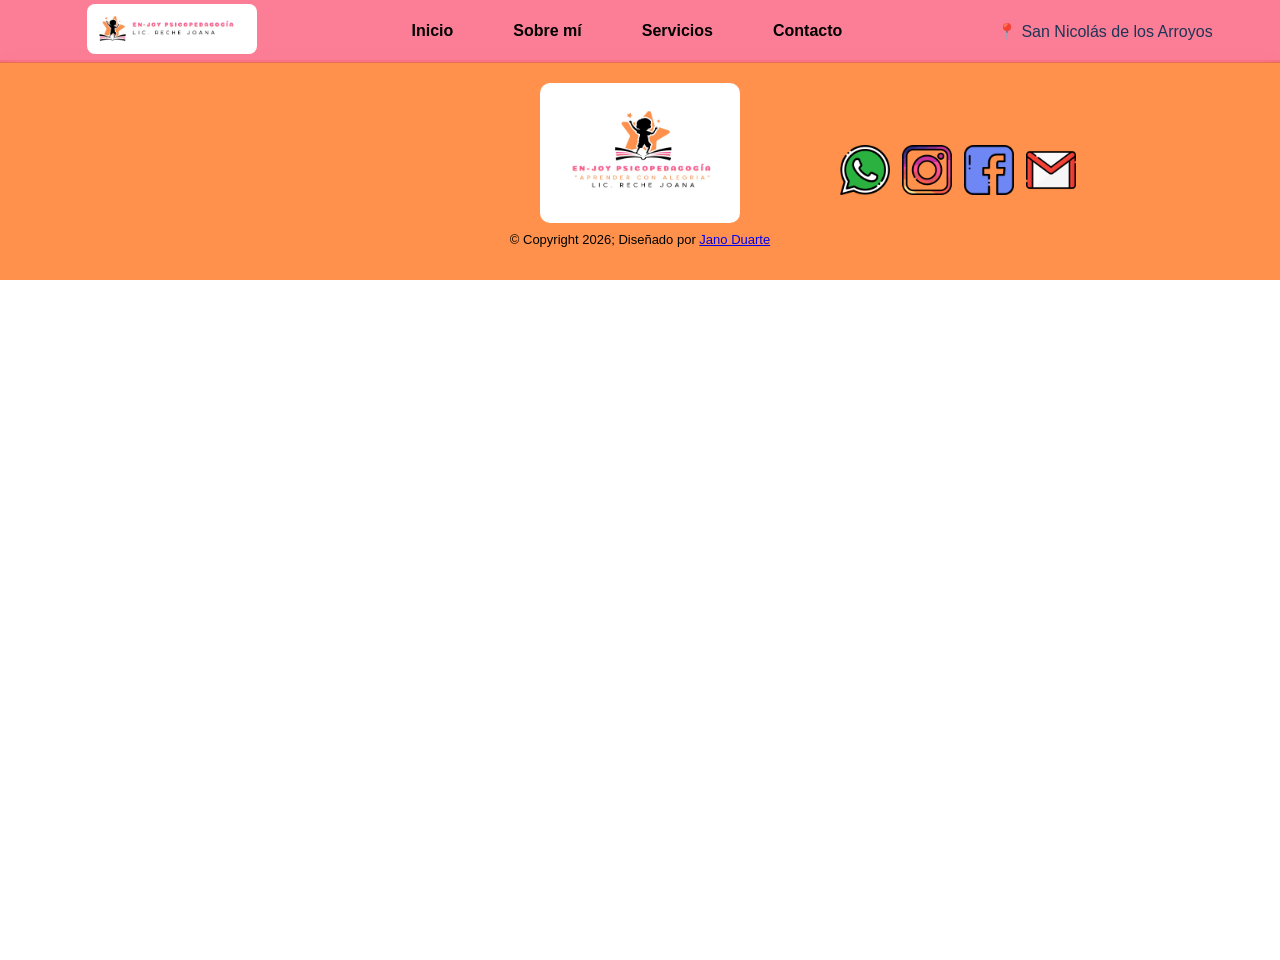
==== about.html @ 88e11296 "estructura y pagina de inicio" ====
<!doctype html>
<html lang="en">
  <head>
    <meta charset="UTF-8" />
    <meta name="viewport" content="width=device-width, initial-scale=1.0" />
    <title>En-Joy Psicopedagogía</title>
    <link rel="stylesheet" href="/css/style.css" />
  </head>
  <body>
    <header>
      <nav class="navbar">
        <!-- IZQUIERDA -->
        <div class="navbar-logo">
          <img src="images/logo-header.jpg.crdownload" alt="Logo" />
        </div>

        <!-- CENTRO -->
        <ul class="navbar-menu">
          <li><a href="index.html">Inicio</a></li>
          <li><a href="about.html">Sobre mí</a></li>
          <li><a href="services.html">Servicios</a></li>
          <li><a href="contact.html">Contacto</a></li>
        </ul>

        <!-- DERECHA -->
        <div class="navbar-ubicacion">
          <a href="https://maps.app.goo.gl/JUxe1CkRGrEfWtMj9"
            >📍 San Nicolás de los Arroyos</a
          >
        </div>
      </nav>
    </header>



        <!-- Pie de pagina  -->
    <footer>
      <section class="footer-content">
        <!-- Izquierda -->
        <div class="inst-ubicacion">
          <p></p>
          <iframe
            src="https://www.google.com/maps/embed?pb=!1m18!1m12!1m3!1d3333.2762007799124!2d-60.22786432458924!3d-33.33773329174793!2m3!1f0!2f0!3f0!3m2!1i1024!2i768!4f13.1!3m3!1m2!1s0x95b767907cea186f%3A0x920a6596abdf4711!2sObligado%2034%2C%20B2900%20San%20Nicol%C3%A1s%20de%20Los%20Arroyos%2C%20Provincia%20de%20Buenos%20Aires!5e0!3m2!1ses-419!2sar!4v1775142646479!5m2!1ses-419!2sar"
            style="border: 0"
            allowfullscreen=""
            loading="lazy"
            referrerpolicy="no-referrer-when-downgrade"
          ></iframe>
        </div>

        <!-- Centro -->
        <div class="derechos">
          <img
            src="images/logo-footer.jpg"
            alt="Logo enjoy psicopedagogia con frase"
          />
          <p>
            © Copyright 2026; Diseñado por
            <a href="https://github.com/JanoND2499">Jano Duarte</a>
          </p>
        </div>

        <!-- Derecha -->
        <div>
          <ul class="contact">
            <li>
              <a href=""
                ><img src="images/icons/whatsapp.png" alt="Icono de Whatsapp"
              /></a>
            </li>
            <li>
              <a href=""
                ><img src="images/icons/instagram.png" alt="Icono de Instagram"
              /></a>
            </li>
            <li>
              <a href=""
                ><img src="images/icons/facebook.png" alt="Icono de Facebook"
              /></a>
            </li>
            <li>
              <a href=""
                ><img src="images/icons/gmail.png" alt="Icono de gmaik"
              /></a>
            </li>
          </ul>
        </div>
      </section>
    </footer>
  </body>
</html>
---- css/style.css ----
body {
  margin: 0;
  font-family: Arial, sans-serif;
  padding-top: 60px; /* 🔥 altura del navbar aprox */
}

html,
body {
  height: 100%;
}

/*empuja el footer abajo */
footer {
  margin-top: auto;  
}

/* BARRA DE NAVEGACION */
.navbar {
  display: flex;
  justify-content: space-around; /* separa izquierda-centro-derecha */
  align-items: center;
  padding: 4px 10px;
  background-color: rgba(251, 104, 132, 0.85);
  backdrop-filter: blur(10px);
  position: fixed;/* lo fija en pantalla */
  top: 0;
  left: 0;
  width: 100%;
  z-index: 1000; /* se asegura que esté por encima de todo */
}

/* LOGO */
.navbar-logo img {
  height: 50px;
  border-radius: 8px;
}

/* MENÚ CENTRO */
.navbar-menu {
  list-style: none;
  display: flex;
  gap: 60px; /* espacio entre items */
  padding: 0;
  margin: 0;
}

.navbar-menu a {
  text-decoration: none;
  color: black;
  font-weight: 600;
  position: relative;
  transition: 0.3;
}

/* EFECTO HOVER */
.navbar-menu a::after {
  content: "";
  position: absolute;
  width: 0%;
  height: 2px;
  background-color: white;
  bottom: -5px;
  left: 0;
  transition: 0.3s;
}

.navbar-menu a:hover {
  color: white;
}

.navbar-menu a:hover::after {
  width: 100%;
}

/* DERECHA */
.navbar-ubicacion {
  font-size: 16px;
}

.navbar-ubicacion a {
  text-decoration: none;
  color: #1d3557;
}

.inicio {
  display: flex;
  align-items: center;
  justify-content: center;
  gap: 60px;
  padding: 100px 60px;
  background: linear-gradient(135deg, #f965bb, #f8a5c2);
}

/* IMAGEN IZQUIERDA */
.inicio img {
  width: 350px;
  height: 350px;
  object-fit: cover;
  border-radius: 50%;
  box-shadow: 0 10px 25px rgba(0,0,0,0.2);
}

/* CONTENIDO DERECHA */
.inicio-contenido {
  max-width: 500px;
  display: flex;
  flex-direction: column;
}

/* TEXTO */
.inicio h1 {
  font-size: 42px;
  margin-bottom: 10px;
  color: #1d3557;
}

.inicio p {
  font-size: 18px;
  margin-bottom: 25px;
  color: #333;
}

/* BOTONES */
.botones {
  display: flex;
  gap: 15px;
}

.boton {
  background-color: #457b9d;
  color: white;
  padding: 12px 25px;
  text-decoration: none;
  border-radius: 30px;
  font-weight: bold;
  transition: 0.3s;
}

.boton:hover {
  background-color: #1d3557;
  transform: scale(1.05);
}

/* BANNER */
.main-banner {
  width: 100%;
  height: 80vh;
  background: linear-gradient(135deg, #a8dadc, #f1faee);
  display: flex;
  justify-content: center;
  align-items: center;
}

.main-banner img {
  width: 80%;
  height: 95%;
  border-radius: 20px;
}

/* FOOTER */
footer {
  background-color: #ff914c;
  border-top: 3px solid #e76f51;
}

/* CONTENEDOR */
.footer-content {
  display: grid;
  grid-template-columns: 1fr 1fr 1fr; /* 3 columnas iguales */
  align-items: center;
  padding: 20px;
  max-width: 1200px;
  margin: auto; /* centra todo el footer */
}

/* IZQUIERDA */
.inst-ubicacion {
  justify-self: start;
  text-align: left;
}

.inst-ubicacion iframe {
  width: 300px;
  height: 140px;
  border-radius: 10px;
}

/* CENTRO */
.derechos {
  justify-self: center;
  text-align: center;
}

.derechos img {
  width: 200px;
  height: 140px;
  border-radius: 10px;
}

.derechos p {
  font-size: 13px;
  margin-top: 5px;
}

/* DERECHA */
.contact {
  justify-self: end;
  display: flex;
  gap: 12px;
  list-style: none;
  padding: 0;
  margin: 0;
}

.contact img {
  width: 50px;
  height: 50px;
  transition:
    transform 0.3s,
    opacity 0.3s;
  cursor: pointer;
}

/* EFECTO HOVER */
.contact img:hover {
  transform: scale(1.15);
  opacity: 0.8;
}
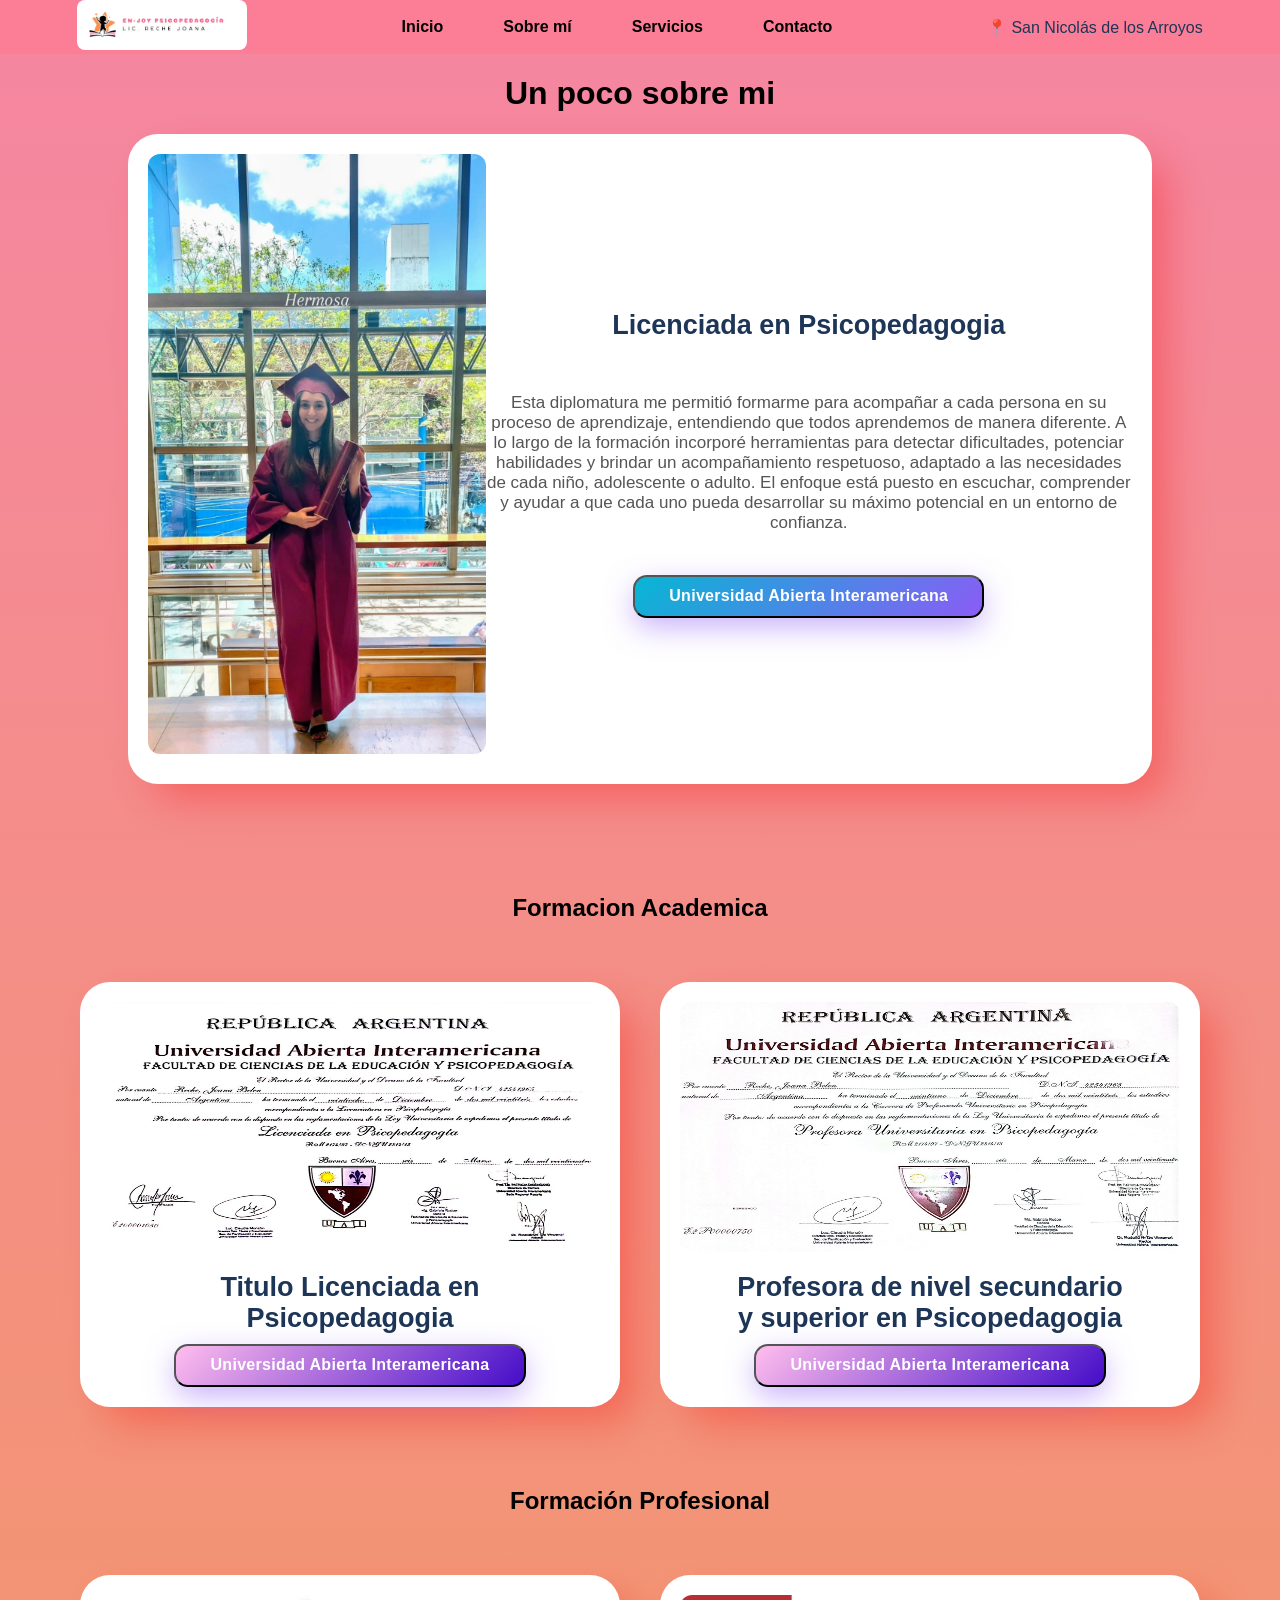
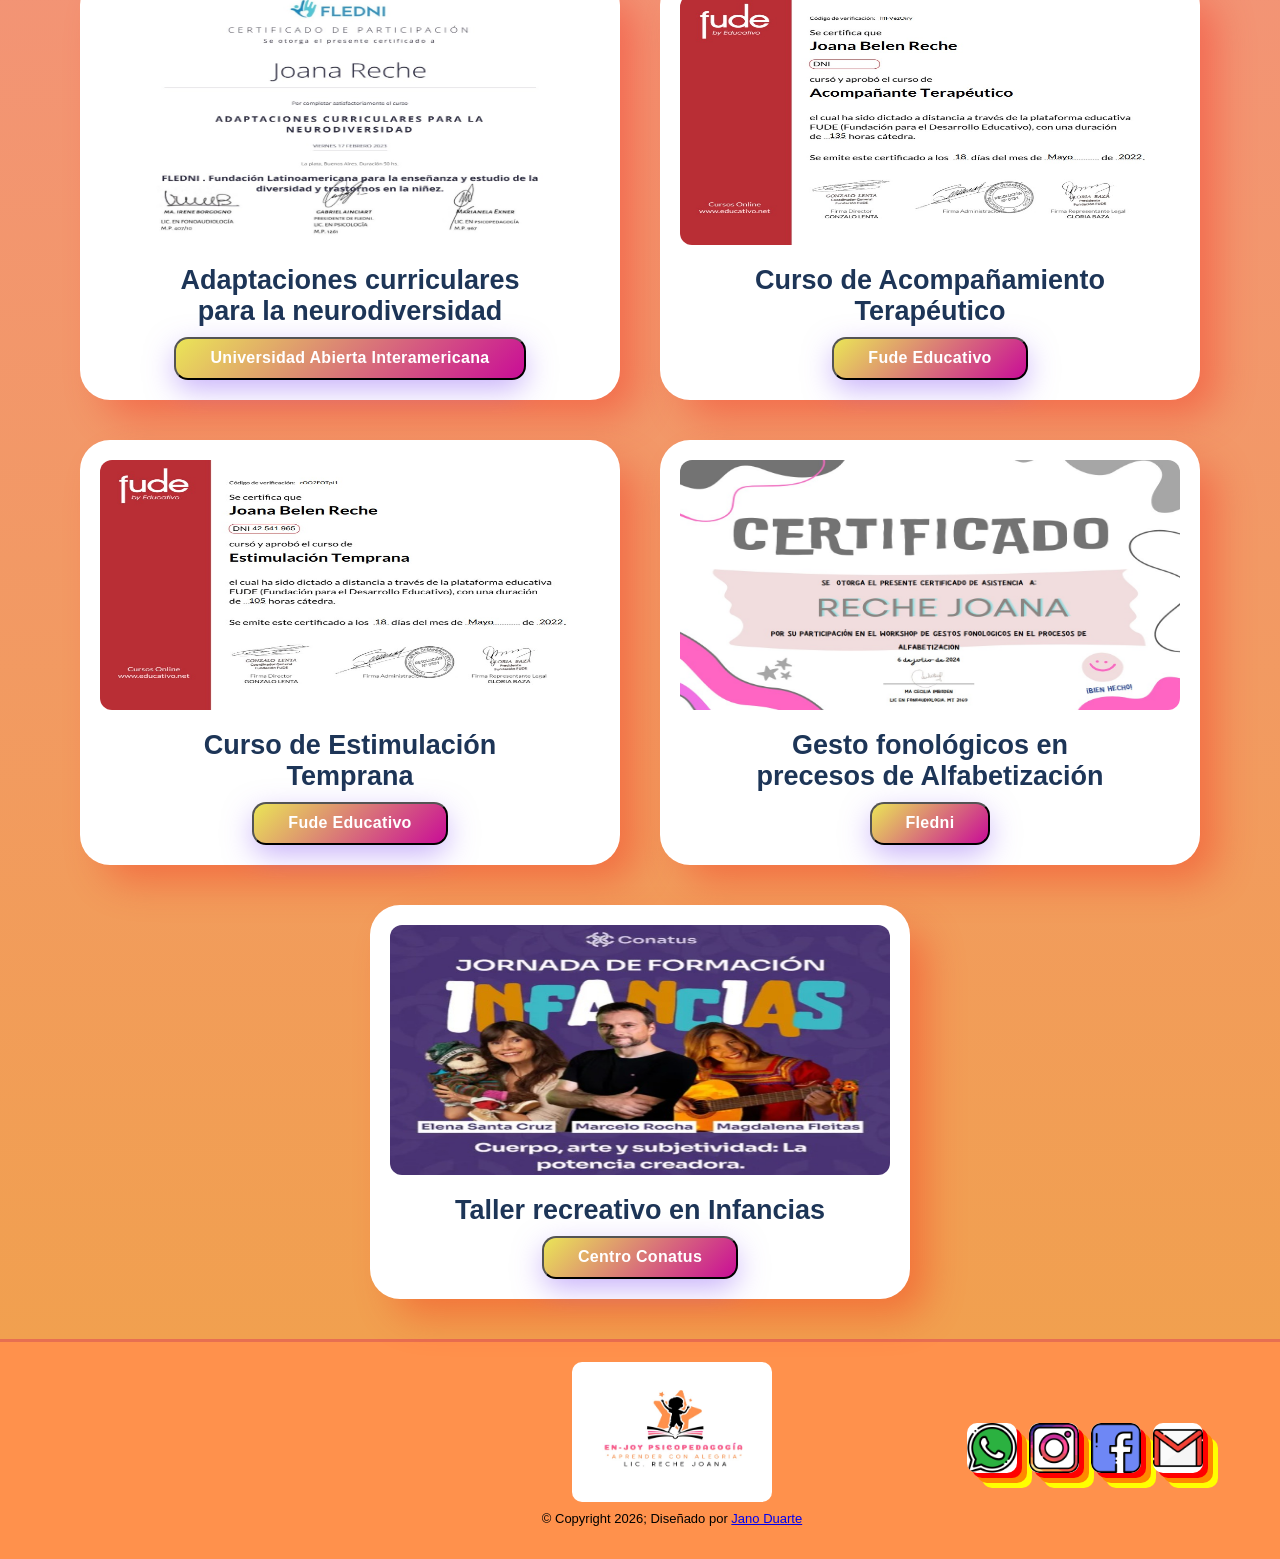
==== commit abf512c7: "contact" ====
--- a/about.html
+++ b/about.html
@@ -4,7 +4,7 @@
     <meta charset="UTF-8" />
     <meta name="viewport" content="width=device-width, initial-scale=1.0" />
     <title>En-Joy Psicopedagogía</title>
-    <link rel="stylesheet" href="/css/style.css" />
+    <link rel="stylesheet" href="/css/style_general.css" />
   </head>
   <body>
     <header>
@@ -31,9 +31,139 @@
       </nav>
     </header>
 
-
-
-        <!-- Pie de pagina  -->
+    <main class="about_main">
+      <h1>Un poco sobre mi</h1>
+      <section class="card_principal">
+        <div class="card">
+          <img
+            src="images/about/graduacion.jpeg"
+            alt=""
+            class="img_principal"
+          />
+          <div class="card_texto">
+            <h3>Licenciada en Psicopedagogia</h3>
+            <p>
+              Esta diplomatura me permitió formarme para acompañar a cada
+              persona en su proceso de aprendizaje, entendiendo que todos
+              aprendemos de manera diferente. A lo largo de la formación
+              incorporé herramientas para detectar dificultades, potenciar
+              habilidades y brindar un acompañamiento respetuoso, adaptado a las
+              necesidades de cada niño, adolescente o adulto. El enfoque está
+              puesto en escuchar, comprender y ayudar a que cada uno pueda
+              desarrollar su máximo potencial en un entorno de confianza.
+            </p>
+            <a href="https://uai.edu.ar/"
+              ><button class="button">
+                Universidad Abierta Interamericana
+              </button></a
+            >
+          </div>
+        </div>
+      </section>
+
+      <section class="formacion_section">
+        <h2>Formacion Academica</h2>
+        <div class="flex_cards">
+          <div class="card_formacion">
+            <img
+              src="images/about/titulo-psicopedagogia.jpeg"
+              alt=""
+              class="img_formacion"
+            />
+            <h3>Titulo Licenciada en Psicopedagogia</h3>
+            <a href="https://uai.edu.ar/"
+              ><button class="button button_academica">
+                Universidad Abierta Interamericana
+              </button></a
+            >
+          </div>
+          <div class="card_formacion">
+            <img
+              src="images/about/titulo-uai.jpeg"
+              alt=""
+              class="img_formacion"
+            />
+            <h3>Profesora de nivel secundario y superior en Psicopedagogia</h3>
+            <a href="https://uai.edu.ar/"
+              ><button class="button button_academica">
+                Universidad Abierta Interamericana
+              </button></a
+            >
+          </div>
+        </div>
+      </section>
+
+      <section class="formacion_section">
+        <h2>Formación Profesional</h2>
+        <div class="flex_cards">
+          <div class="card_formacion">
+            <img
+              src="images/about/neurodiversidad.jpeg"
+              alt=""
+              class="img_formacion"
+            />
+            <h3>Adaptaciones curriculares para la neurodiversidad</h3>
+            <a href="https://uai.edu.ar/"
+              ><button class="button button_formacion">
+                Universidad Abierta Interamericana
+              </button></a
+            >
+          </div>
+          <div class="card_formacion">
+            <img
+              src="images/about/acompañante-terapeutico.jpeg"
+              alt=""
+              class="img_formacion"
+            />
+            <h3>Curso de Acompañamiento Terapéutico</h3>
+            <a
+              href="https://www.educativo.net/landing/generica2022/GoogleArg/?utm_source=google&utm_medium=cpc&gad_source=1&gad_campaignid=21832823666&gclid=CjwKCAjw-dfOBhAjEiwAq0RwI4-jNdMipqpupTs8srH16nOO28mJAwYfKGEeiCRNPnh0ie3VV3_aShoCC_sQAvD_BwE"
+              ><button class="button button_formacion">Fude Educativo</button></a
+            >
+          </div>
+          <div class="card_formacion">
+            <img
+              src="images/about/estimulacion-temprana.jpeg"
+              alt=""
+              class="img_formacion"
+            />
+            <h3>Curso de Estimulación Temprana</h3>
+            <a
+              href="https://www.educativo.net/landing/generica2022/GoogleArg/?utm_source=google&utm_medium=cpc&gad_source=1&gad_campaignid=21832823666&gclid=CjwKCAjw-dfOBhAjEiwAq0RwI4-jNdMipqpupTs8srH16nOO28mJAwYfKGEeiCRNPnh0ie3VV3_aShoCC_sQAvD_BwE"
+              ><button class="button button_formacion">Fude Educativo</button></a
+            >
+          </div>
+          <div class="card_formacion">
+            <img
+              src="images/about/alfabetizacion.jpeg"
+              alt=""
+              class="img_formacion"
+            />
+            <h3>Gesto fonológicos en precesos de Alfabetización</h3>
+            <a href="https://fledni.org/"
+              ><button class="button button_formacion">
+                Fledni
+              </button></a
+            >
+          </div>
+          <div class="card_formacion">
+            <img
+              src="images/about/infancias.jpeg"
+              alt=""
+              class="img_formacion"
+            />
+            <h3>Taller recreativo en Infancias</h3>
+            <a href="https://www.instagram.com/centro_conatus/"
+              ><button class="button button_formacion">
+                Centro Conatus
+              </button></a
+            >
+          </div>
+        </div>
+      </section>
+    </main>
+
+    <!-- Pie de pagina  -->
     <footer>
       <section class="footer-content">
         <!-- Izquierda -->
@@ -88,4 +218,4 @@
       </section>
     </footer>
   </body>
-</html>+</html>
--- a/css/style_general.css
+++ b/css/style_general.css
@@ -0,0 +1,4 @@
+@import url(style_services.css);
+@import url(style.css);
+@import url(style-about.css);
+@import url(style_contact.css);
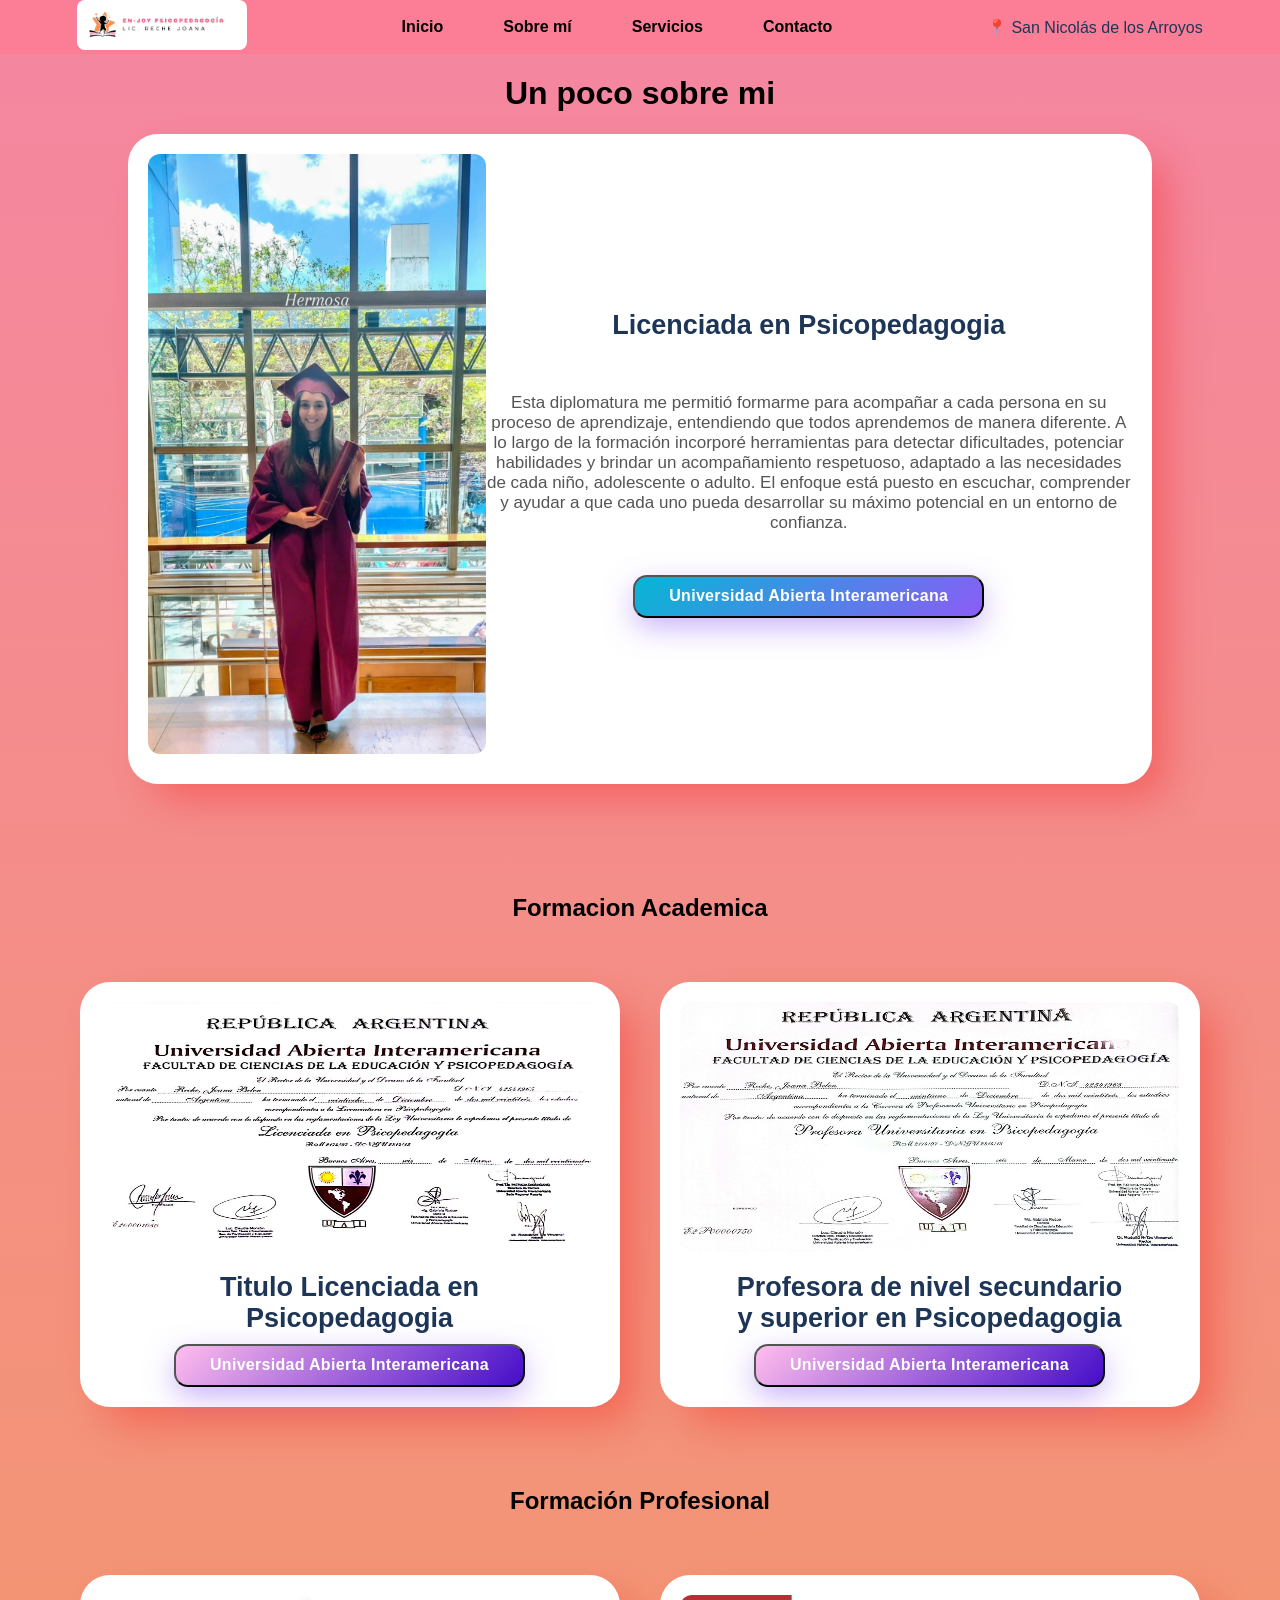
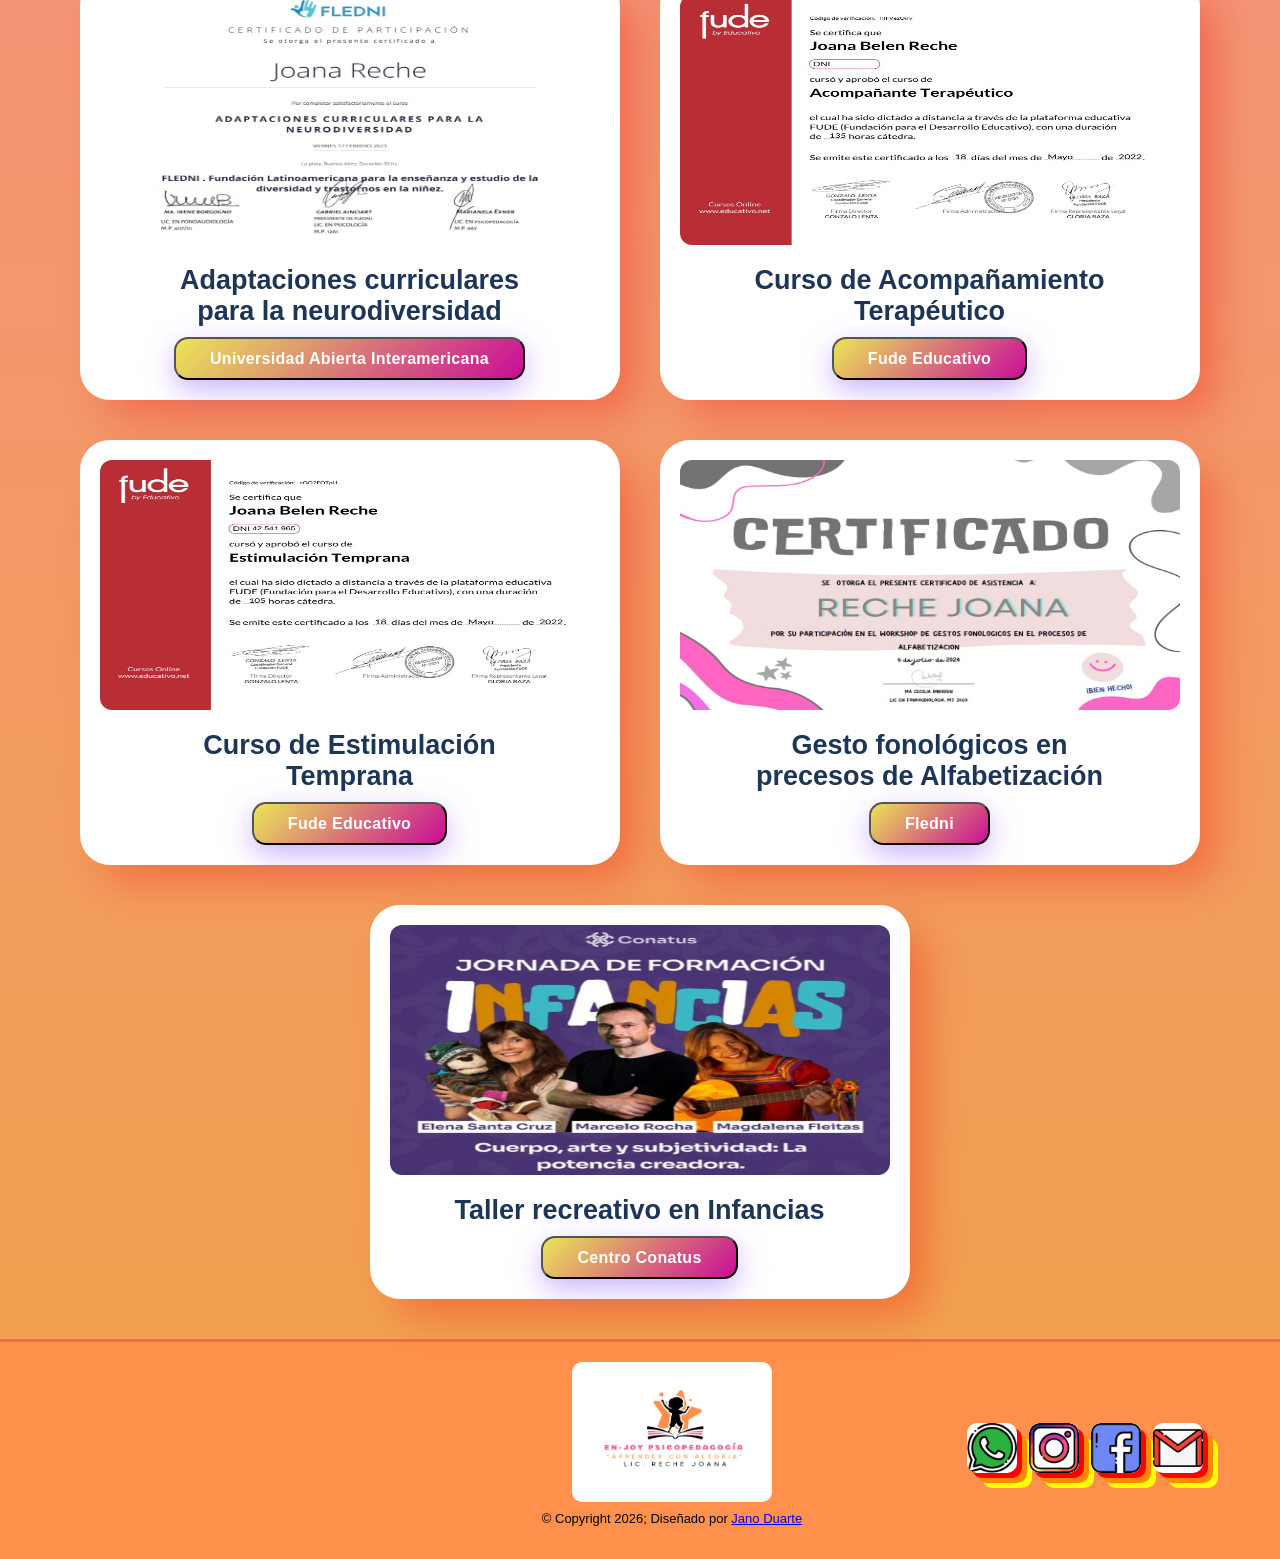
==== commit 102ff3d9: "Links-Footer" ====
--- a/about.html
+++ b/about.html
@@ -194,22 +194,22 @@
         <div>
           <ul class="contact">
             <li>
-              <a href=""
+              <a href="https://wa.me/3364206772"
                 ><img src="images/icons/whatsapp.png" alt="Icono de Whatsapp"
               /></a>
             </li>
             <li>
-              <a href=""
+              <a href="https://www.instagram.com/enjoypsicopedagogia/"
                 ><img src="images/icons/instagram.png" alt="Icono de Instagram"
               /></a>
             </li>
             <li>
-              <a href=""
+              <a href="https://www.facebook.com/profile.php?id=61575074511990"
                 ><img src="images/icons/facebook.png" alt="Icono de Facebook"
               /></a>
             </li>
             <li>
-              <a href=""
+              <a href="mailto:joyreche@gmail.com"
                 ><img src="images/icons/gmail.png" alt="Icono de gmaik"
               /></a>
             </li>
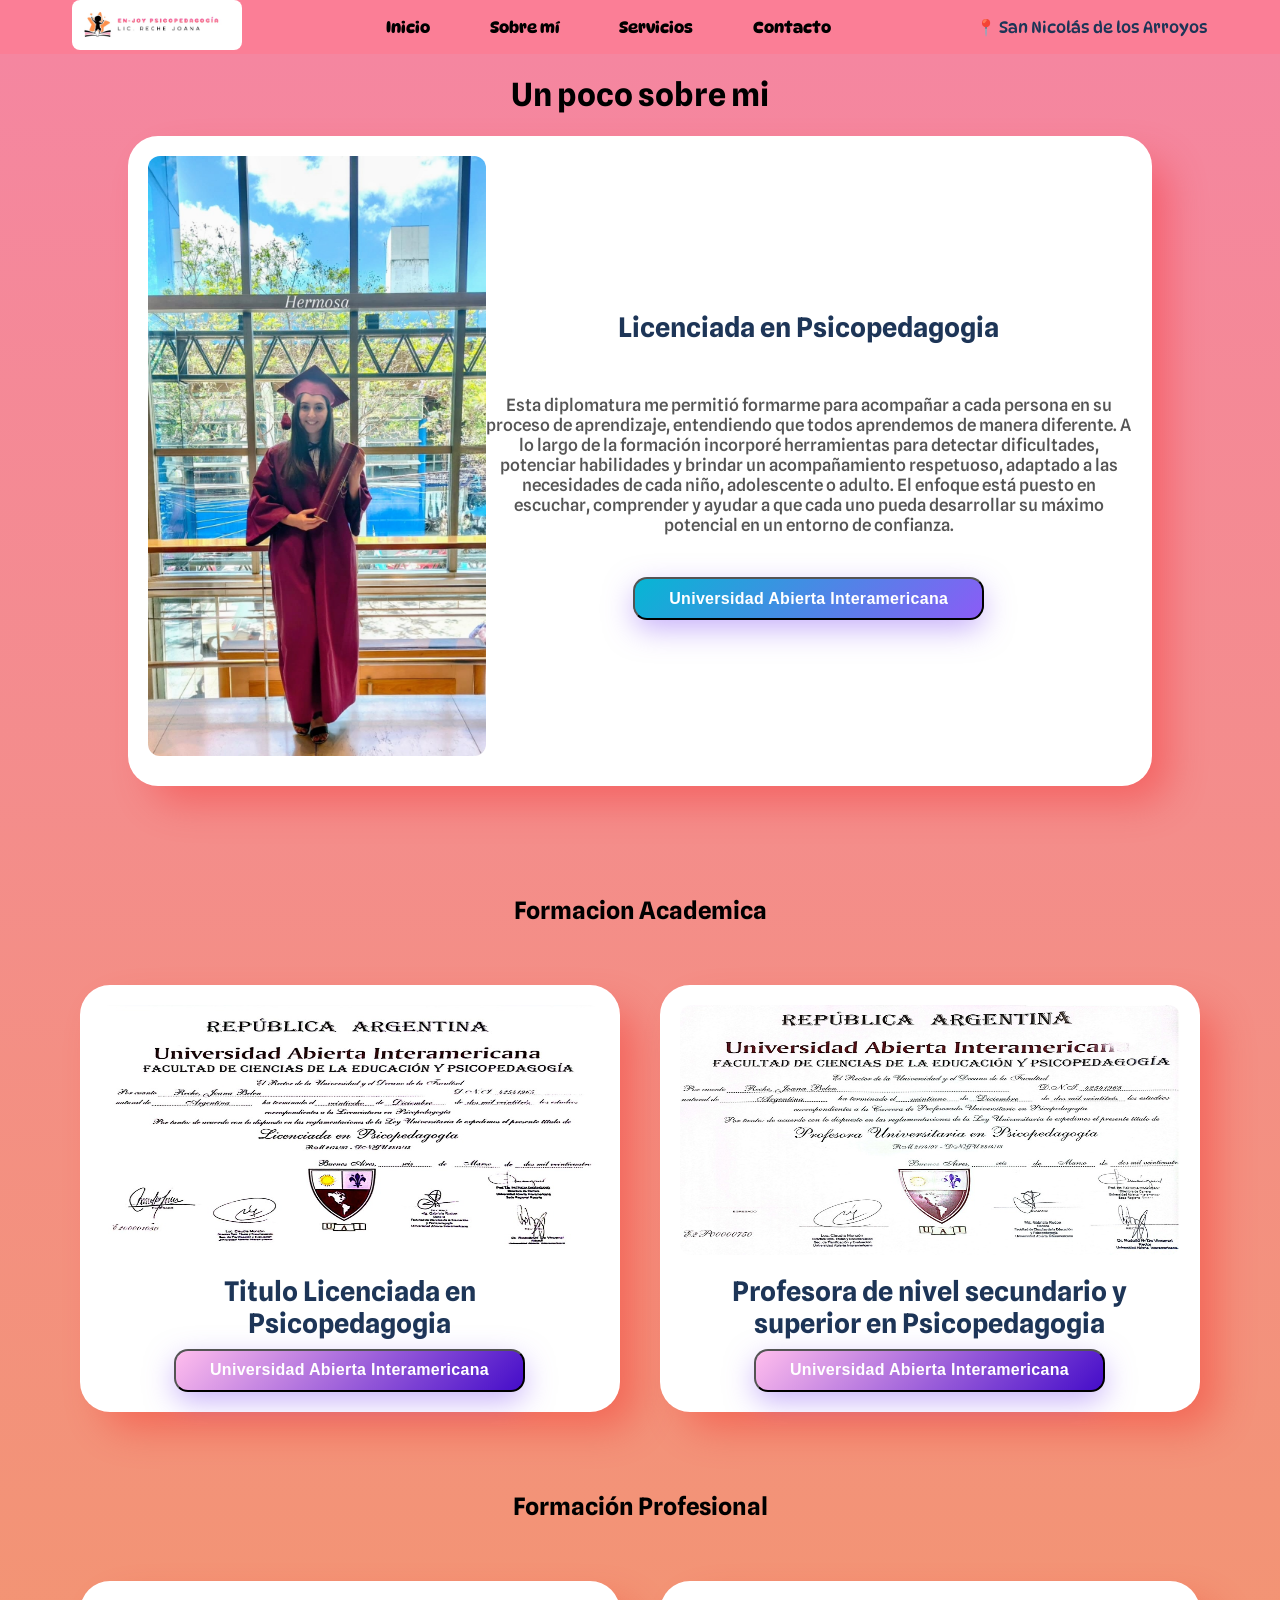
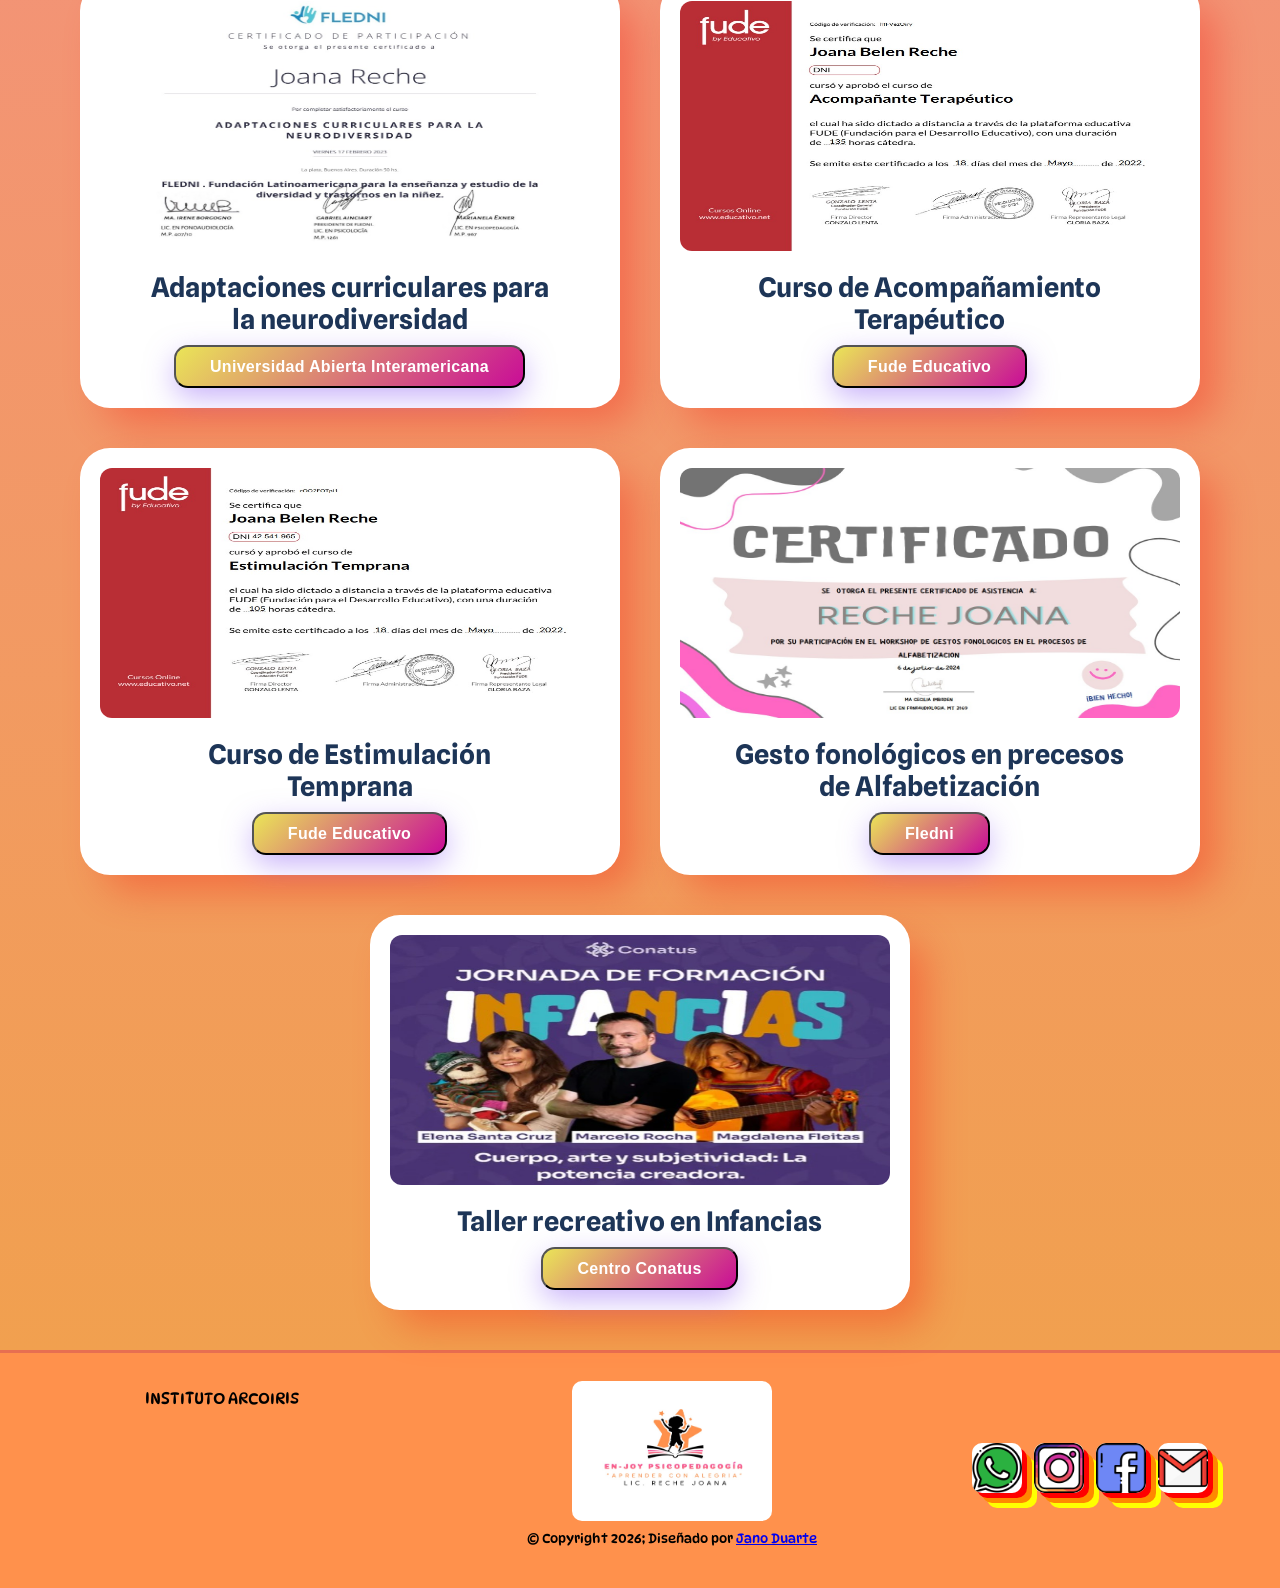
==== commit c200d989: "Fonts-header-footer-body" ====
--- a/about.html
+++ b/about.html
@@ -5,13 +5,27 @@
     <meta name="viewport" content="width=device-width, initial-scale=1.0" />
     <title>En-Joy Psicopedagogía</title>
     <link rel="stylesheet" href="/css/style_general.css" />
+    <link rel="preconnect" href="https://fonts.googleapis.com" />
+    <link rel="preconnect" href="https://fonts.gstatic.com" crossorigin />
+    <link
+      href="https://fonts.googleapis.com/css2?family=DynaPuff:wght@400..700&display=swap"
+      rel="stylesheet"
+    />
+    <link rel="preconnect" href="https://fonts.googleapis.com" />
+    <link rel="preconnect" href="https://fonts.gstatic.com" crossorigin />
+    <link
+      href="https://fonts.googleapis.com/css2?family=Spline+Sans:wght@300..700&display=swap"
+      rel="stylesheet"
+    />
   </head>
   <body>
     <header>
       <nav class="navbar">
         <!-- IZQUIERDA -->
         <div class="navbar-logo">
-          <img src="images/logo-header.jpg.crdownload" alt="Logo" />
+          <a href="index.html"
+            ><img src="images/logo-header.jpg.crdownload" alt="Logo"
+          /></a>
         </div>
 
         <!-- CENTRO -->
@@ -118,7 +132,9 @@
             <h3>Curso de Acompañamiento Terapéutico</h3>
             <a
               href="https://www.educativo.net/landing/generica2022/GoogleArg/?utm_source=google&utm_medium=cpc&gad_source=1&gad_campaignid=21832823666&gclid=CjwKCAjw-dfOBhAjEiwAq0RwI4-jNdMipqpupTs8srH16nOO28mJAwYfKGEeiCRNPnh0ie3VV3_aShoCC_sQAvD_BwE"
-              ><button class="button button_formacion">Fude Educativo</button></a
+              ><button class="button button_formacion">
+                Fude Educativo
+              </button></a
             >
           </div>
           <div class="card_formacion">
@@ -130,7 +146,9 @@
             <h3>Curso de Estimulación Temprana</h3>
             <a
               href="https://www.educativo.net/landing/generica2022/GoogleArg/?utm_source=google&utm_medium=cpc&gad_source=1&gad_campaignid=21832823666&gclid=CjwKCAjw-dfOBhAjEiwAq0RwI4-jNdMipqpupTs8srH16nOO28mJAwYfKGEeiCRNPnh0ie3VV3_aShoCC_sQAvD_BwE"
-              ><button class="button button_formacion">Fude Educativo</button></a
+              ><button class="button button_formacion">
+                Fude Educativo
+              </button></a
             >
           </div>
           <div class="card_formacion">
@@ -141,9 +159,7 @@
             />
             <h3>Gesto fonológicos en precesos de Alfabetización</h3>
             <a href="https://fledni.org/"
-              ><button class="button button_formacion">
-                Fledni
-              </button></a
+              ><button class="button button_formacion">Fledni</button></a
             >
           </div>
           <div class="card_formacion">
@@ -168,7 +184,7 @@
       <section class="footer-content">
         <!-- Izquierda -->
         <div class="inst-ubicacion">
-          <p></p>
+          <p>INSTITUTO ARCOIRIS</p>
           <iframe
             src="https://www.google.com/maps/embed?pb=!1m18!1m12!1m3!1d3333.2762007799124!2d-60.22786432458924!3d-33.33773329174793!2m3!1f0!2f0!3f0!3m2!1i1024!2i768!4f13.1!3m3!1m2!1s0x95b767907cea186f%3A0x920a6596abdf4711!2sObligado%2034%2C%20B2900%20San%20Nicol%C3%A1s%20de%20Los%20Arroyos%2C%20Provincia%20de%20Buenos%20Aires!5e0!3m2!1ses-419!2sar!4v1775142646479!5m2!1ses-419!2sar"
             style="border: 0"
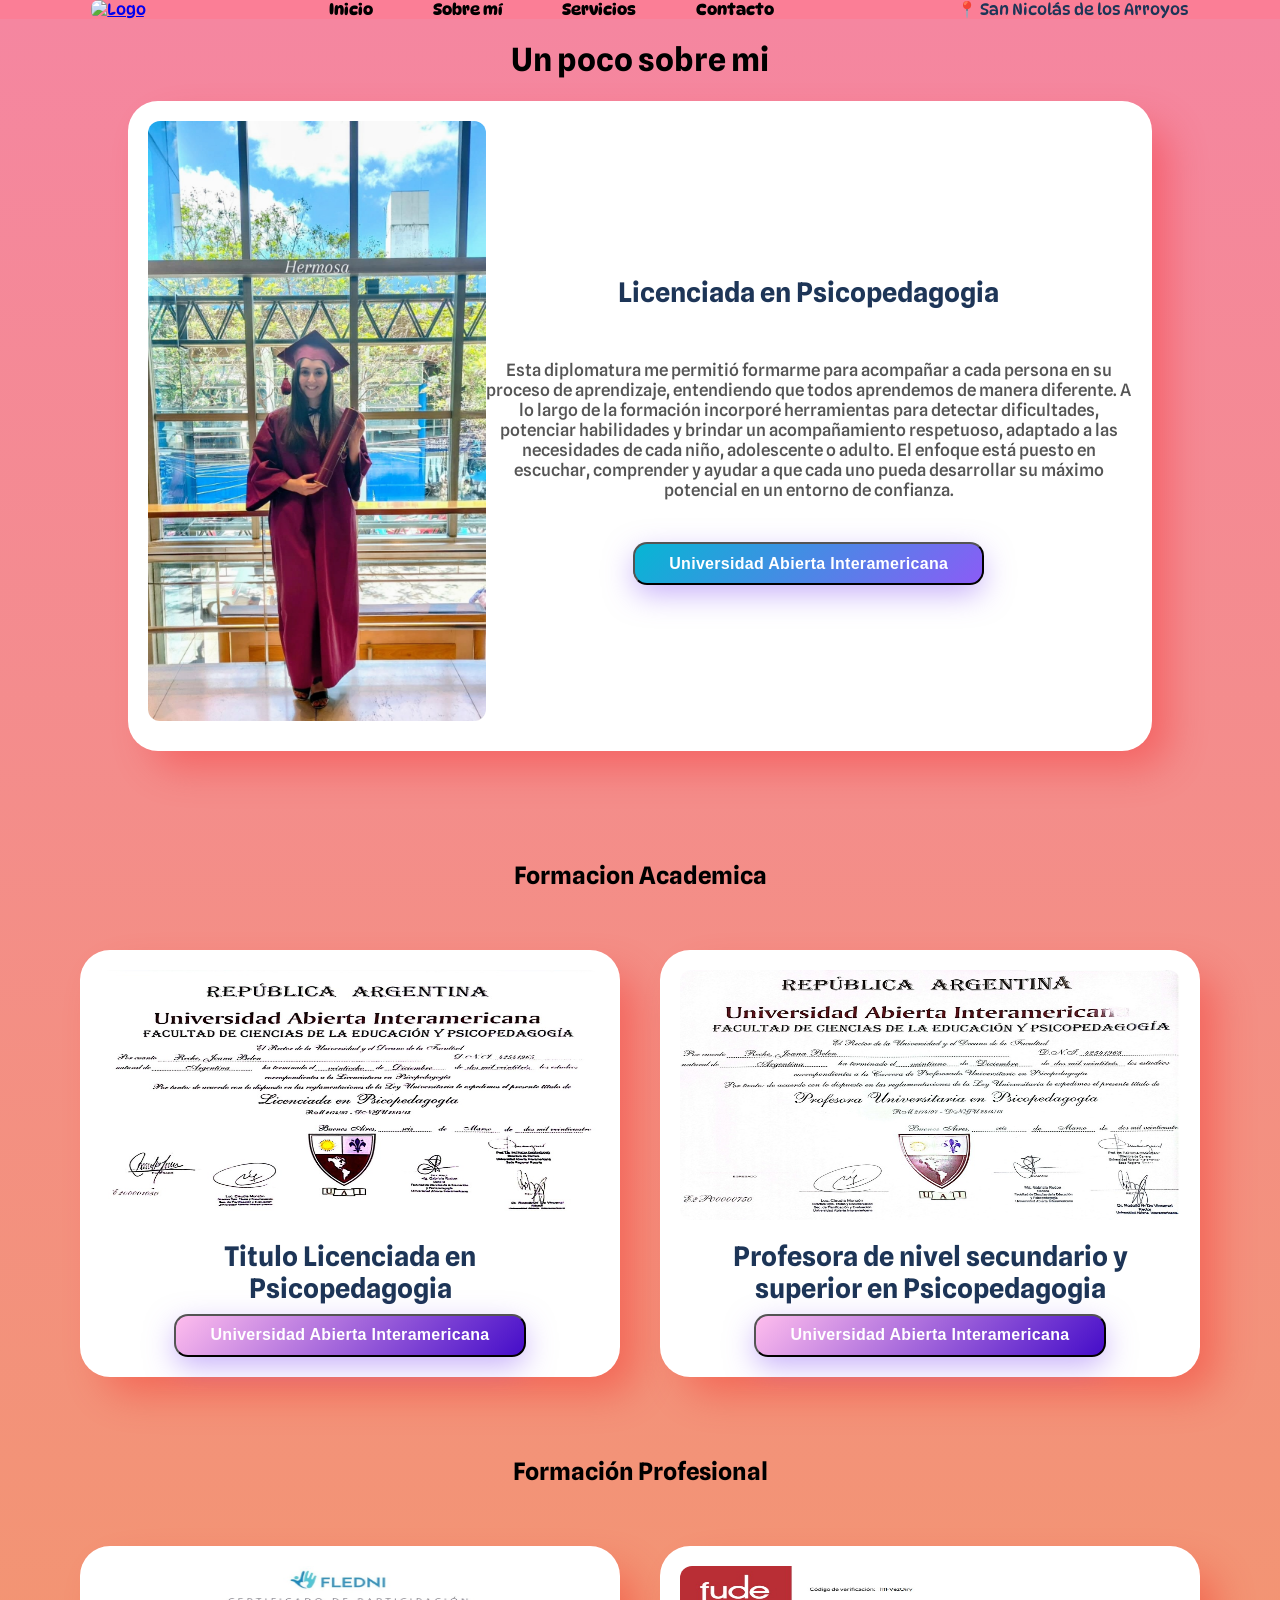
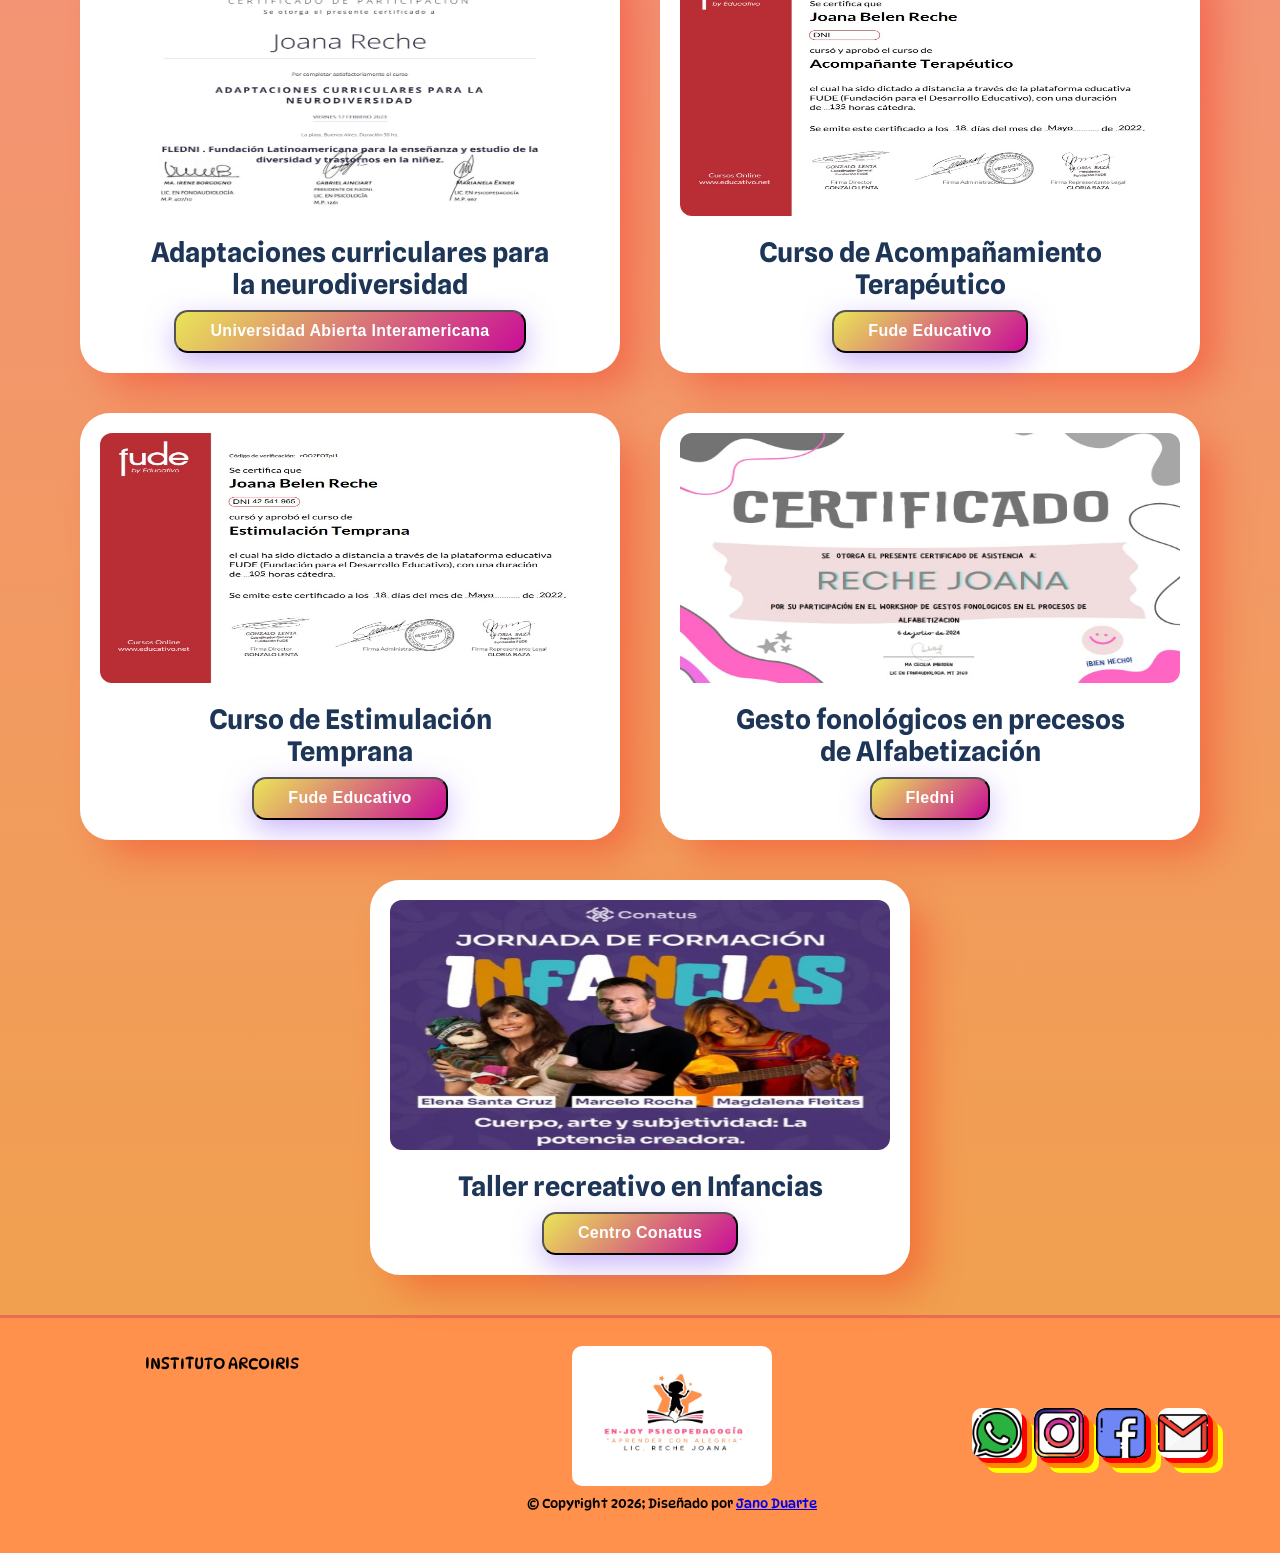
==== commit c00d60f1: "Style error solucion" ====
--- a/about.html
+++ b/about.html
@@ -4,7 +4,7 @@
     <meta charset="UTF-8" />
     <meta name="viewport" content="width=device-width, initial-scale=1.0" />
     <title>En-Joy Psicopedagogía</title>
-    <link rel="stylesheet" href="/css/style_general.css" />
+    <link rel="stylesheet" href="css/style_general.css" />
     <link rel="preconnect" href="https://fonts.googleapis.com" />
     <link rel="preconnect" href="https://fonts.gstatic.com" crossorigin />
     <link
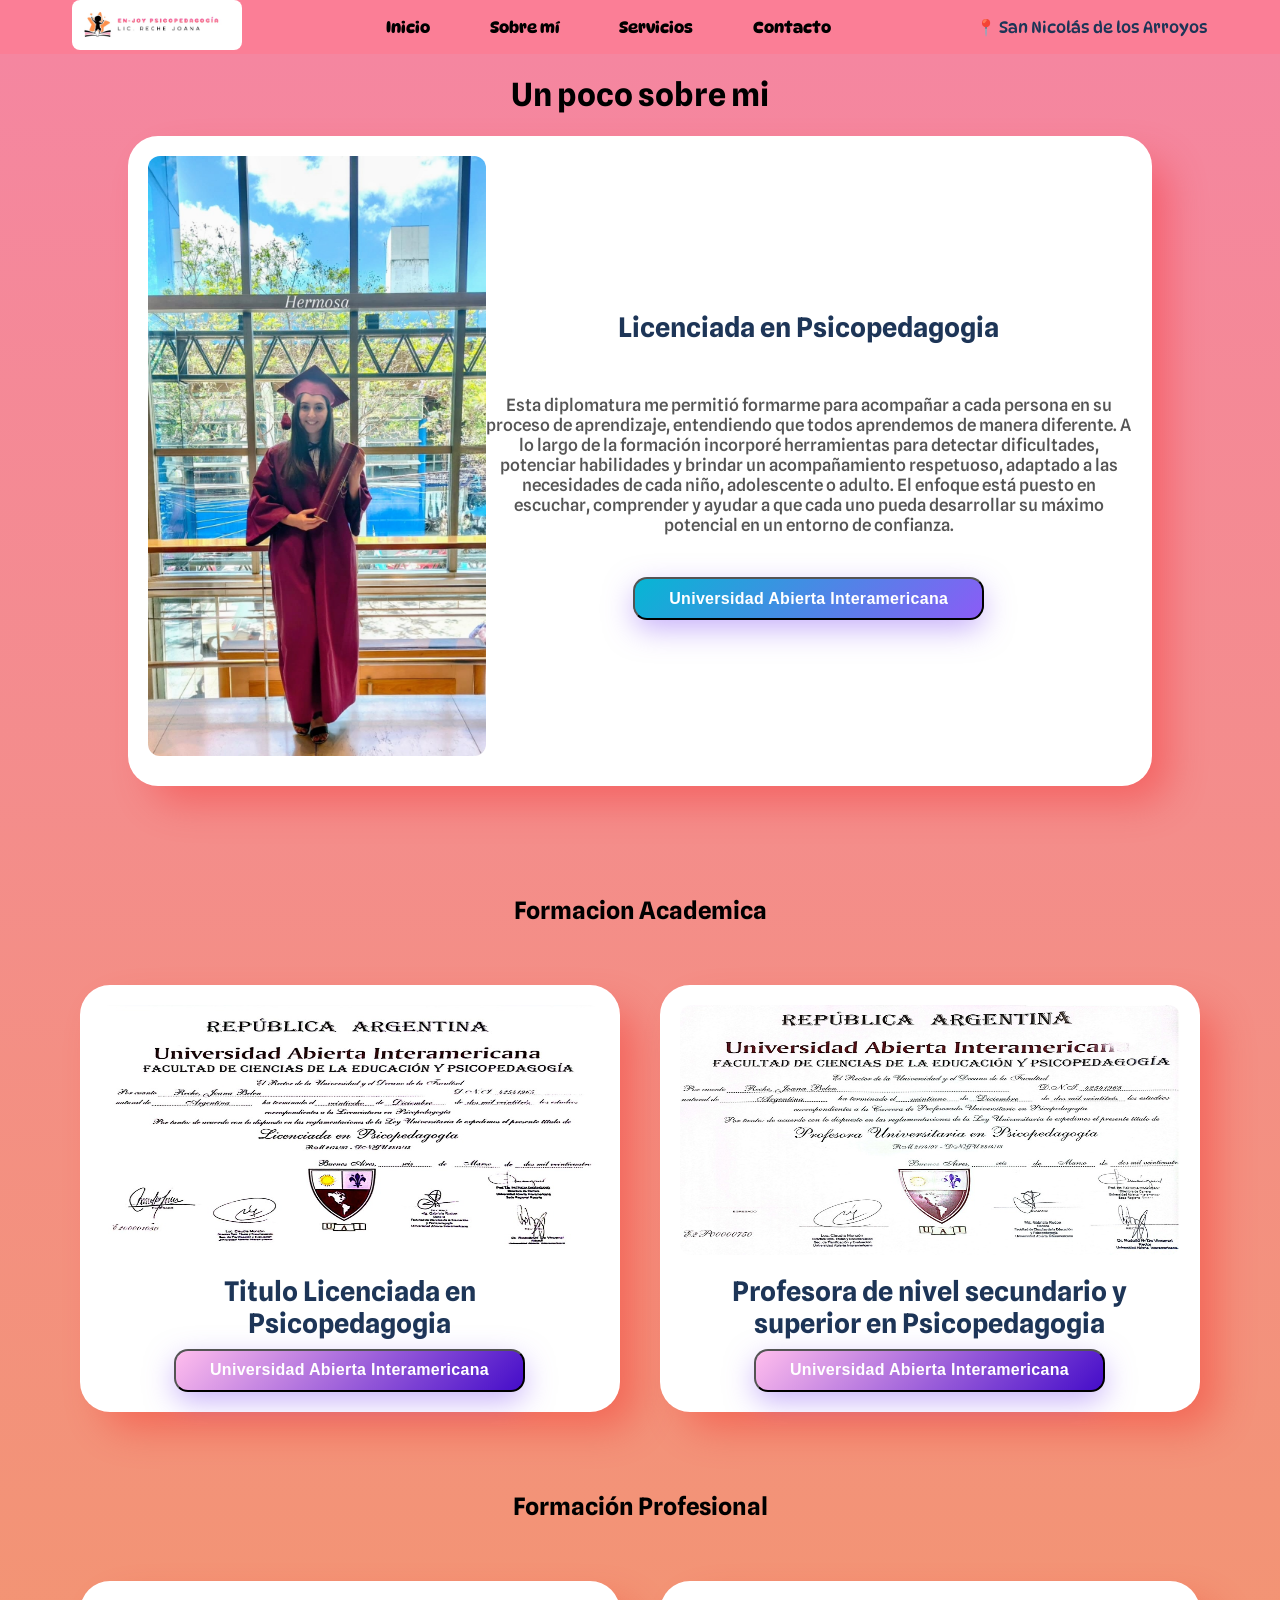
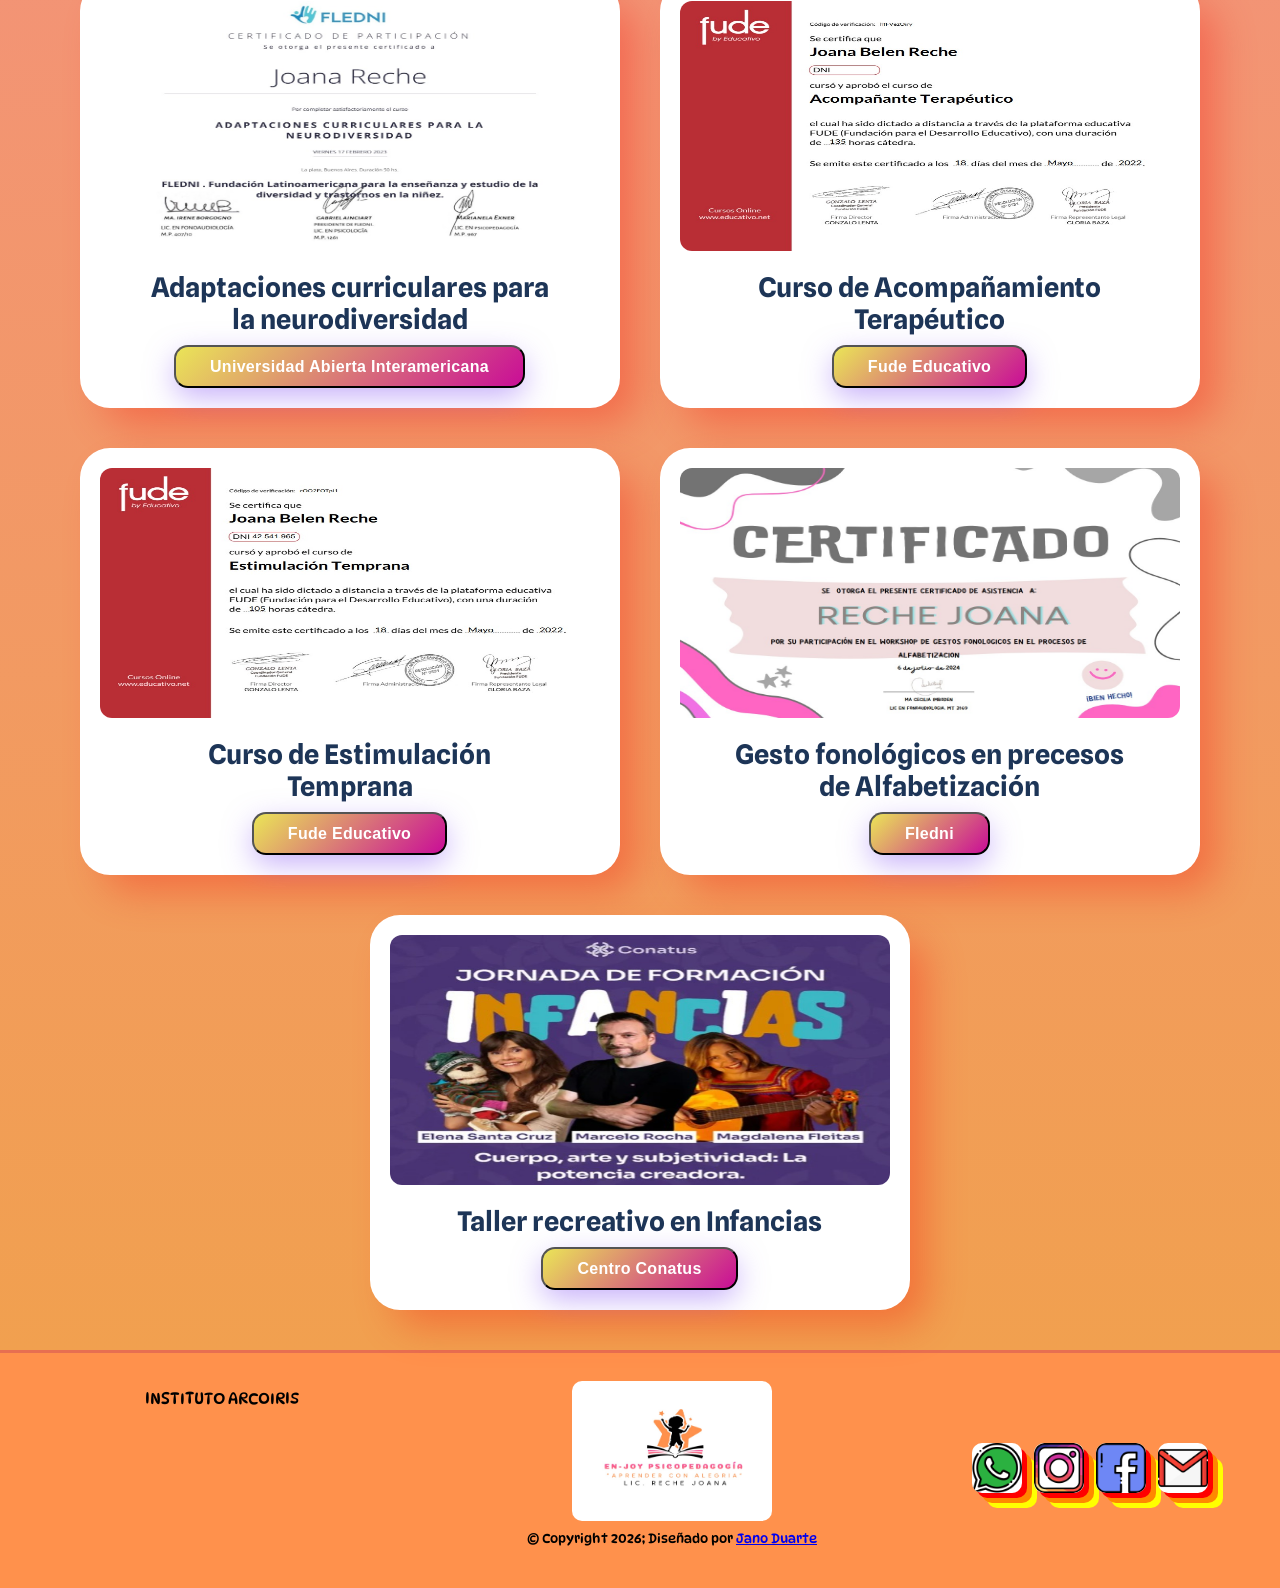
==== commit bb49b566: "Logo header" ====
--- a/about.html
+++ b/about.html
@@ -4,7 +4,7 @@
     <meta charset="UTF-8" />
     <meta name="viewport" content="width=device-width, initial-scale=1.0" />
     <title>En-Joy Psicopedagogía</title>
-    <link rel="stylesheet" href="css/style_general.css" />
+    <link rel="stylesheet" href="./css/style_general.css" />
     <link rel="preconnect" href="https://fonts.googleapis.com" />
     <link rel="preconnect" href="https://fonts.gstatic.com" crossorigin />
     <link
@@ -24,7 +24,7 @@
         <!-- IZQUIERDA -->
         <div class="navbar-logo">
           <a href="index.html"
-            ><img src="images/logo-header.jpg.crdownload" alt="Logo"
+            ><img src="images/logo-header.jpeg" alt="Logo"
           /></a>
         </div>
 
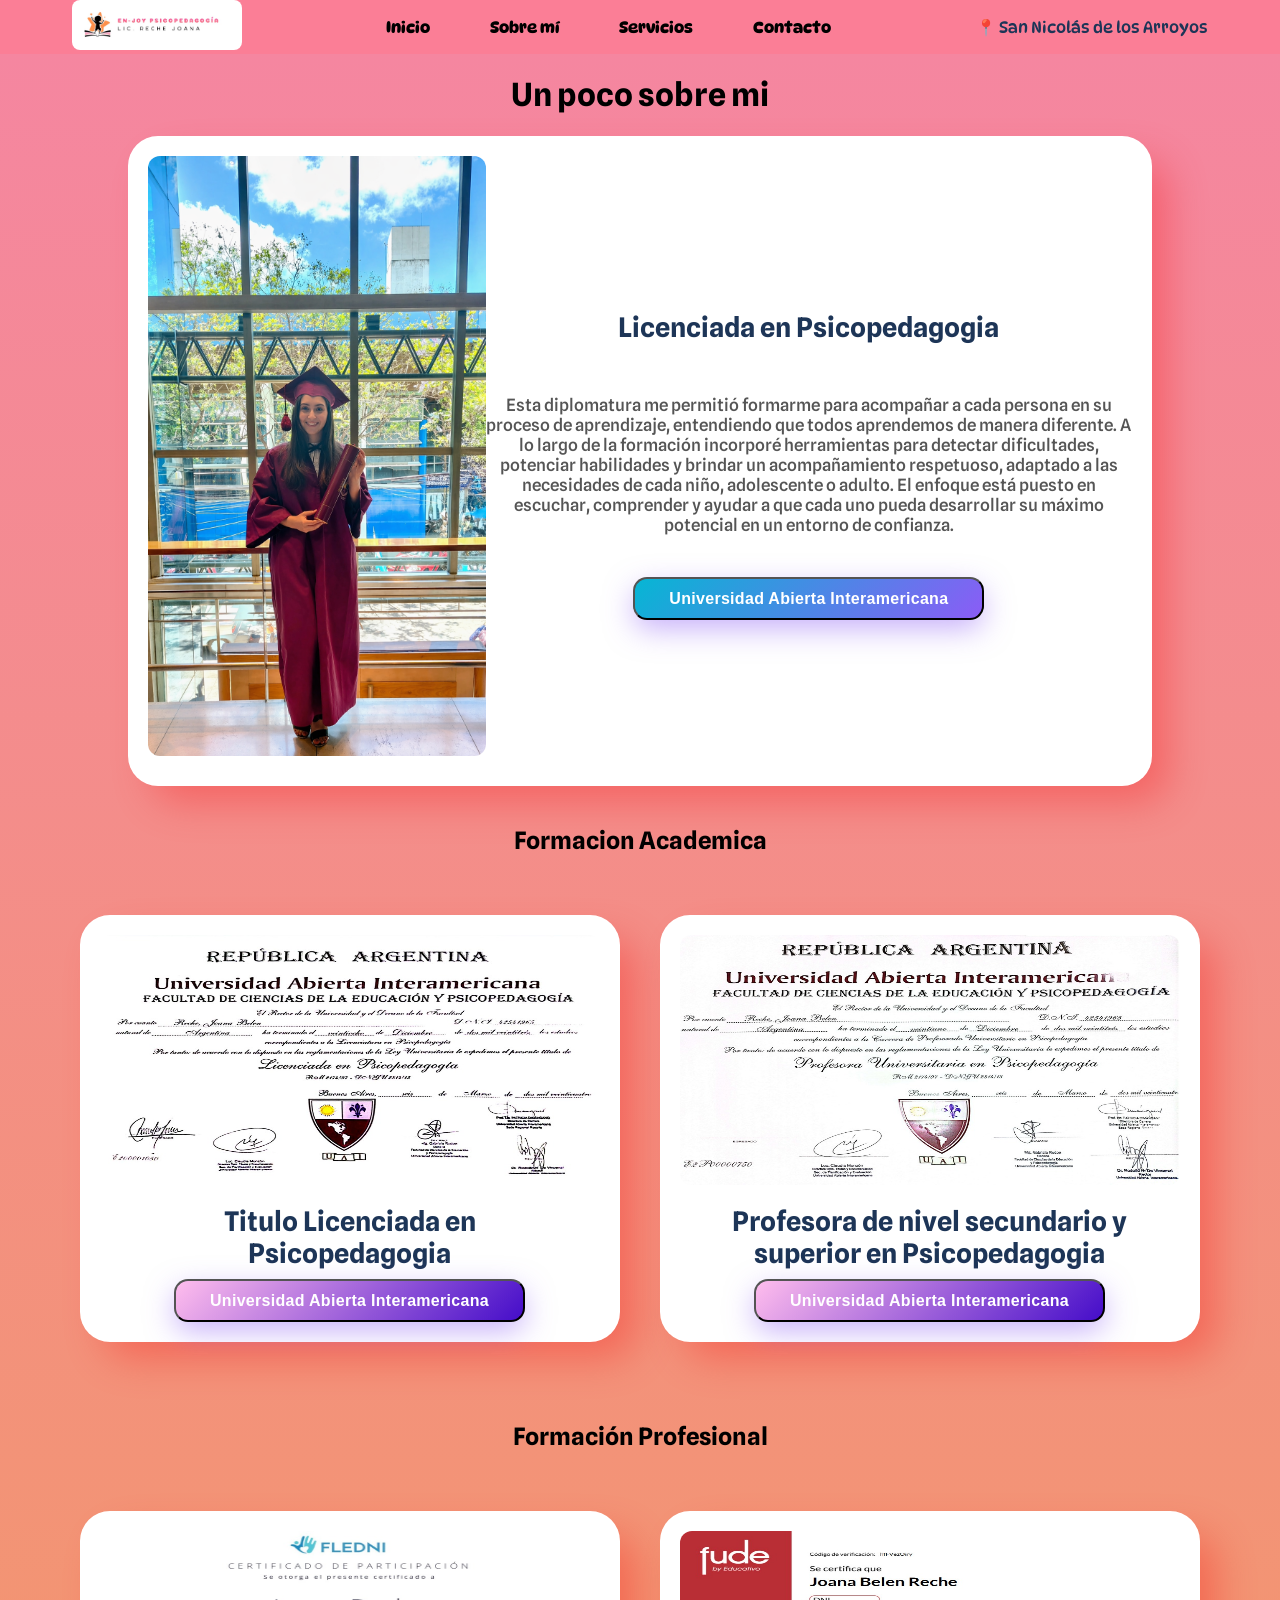
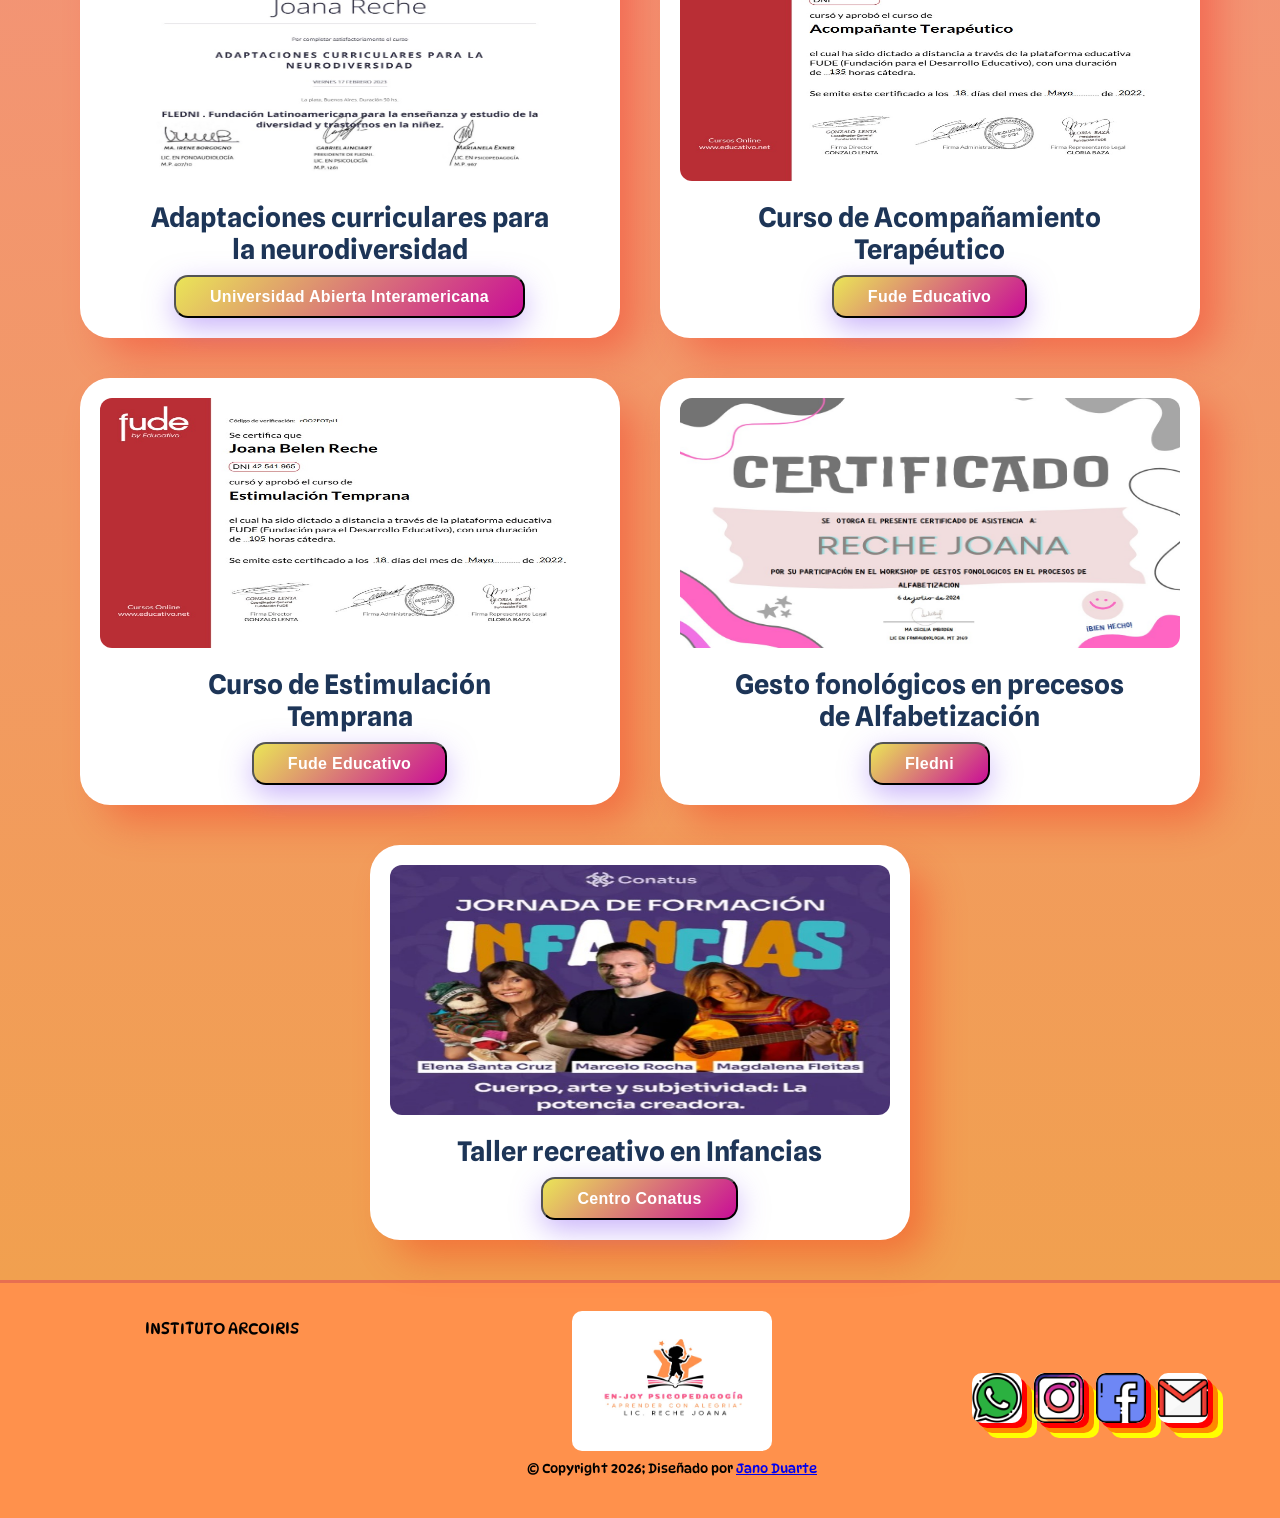
==== commit 98fbba43: "services width" ====
--- a/about.html
+++ b/about.html
@@ -50,7 +50,7 @@
       <section class="card_principal">
         <div class="card">
           <img
-            src="images/about/graduacion.jpeg"
+            src="images/about/graduacion.png"
             alt=""
             class="img_principal"
           />
